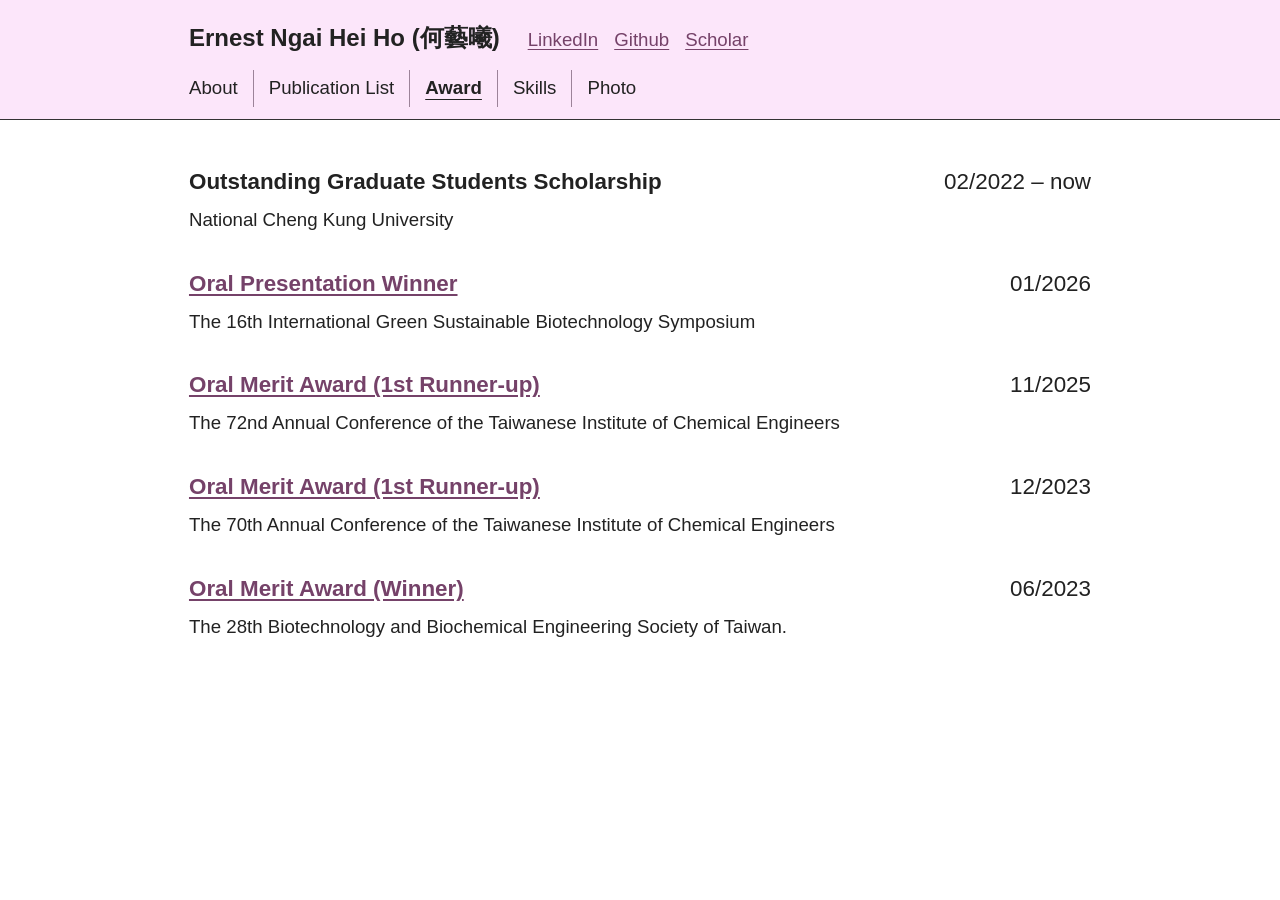
==== award.html @ 91aeed10 "Add Award" ====
<!doctype html>
<html lang="en">
<head>
<meta charset="utf-8">
<meta name="viewport" content="width=device-width, initial-scale=1">
<meta name="description" content="Ernest Ngai Hei Ho — machine learning scientist in biomolecule design. Award.">
<title>Award | Ernest Ngai Hei Ho</title>
<link rel="stylesheet" href="css/style.css">
<link rel="stylesheet" href="css/award.css">
</head>
<body>
<a class="skip-link" href="#main">Skip to content</a>
<header class="site-header"><div class="header-inner"><div class="header-identity"><h1 class="site-name">Ernest Ngai Hei Ho (何藝曦)</h1><div class="external-links" role="group" aria-label="External profiles">
<a href="https://www.linkedin.com/in/ernest-ho-746026120/" target="_blank" rel="noopener noreferrer">LinkedIn</a>
<a href="https://github.com/Ernest-NH-Ho/" target="_blank" rel="noopener noreferrer">Github</a>
<a href="https://scholar.google.com.tw/citations?user=EbIeGaUAAAAJ&amp;hl=en&amp;oi=ao" target="_blank" rel="noopener noreferrer">Scholar</a>
</div></div><nav aria-label="Main navigation"><a href="index.html">About</a>
<a href="publications.html">Publication List</a>
<a href="award.html" aria-current="page">Award</a>
<a href="skills.html">Skills</a>
<a href="photo.html">Photo</a>
</nav></div></header>
<main id="main">
<ul class="award-list">
<li><div class="award-heading"><strong>Outstanding Graduate Students Scholarship</strong><span class="award-date">02/2022 – now</span></div><p>National Cheng Kung University</p></li>
<li><div class="award-heading"><a href="https://drive.google.com/file/d/1bCA29cB_gaGEhH02ZJ3Ye8AzTfJ11VdG/view?usp=sharing" target="_blank" rel="noopener noreferrer"><strong>Oral Presentation Winner</strong></a><span class="award-date">01/2026</span></div><p>The 16th International Green Sustainable Biotechnology Symposium</p></li>
<li><div class="award-heading"><a href="https://drive.google.com/file/d/1LtyirwztVK36ZoPdn1Rgz8sWj6Cqntl6/view?usp=drive_link" target="_blank" rel="noopener noreferrer"><strong>Oral Merit Award (1st Runner-up)</strong></a><span class="award-date">11/2025</span></div><p>The 72nd Annual Conference of the Taiwanese Institute of Chemical Engineers</p></li>
<li><div class="award-heading"><a href="https://drive.google.com/file/d/1IpqD6T3m9EaGF5lKZNvx3bYagH_LjBEt/view?usp=drive_link" target="_blank" rel="noopener noreferrer"><strong>Oral Merit Award (1st Runner-up)</strong></a><span class="award-date">12/2023</span></div><p>The 70th Annual Conference of the Taiwanese Institute of Chemical Engineers</p></li>
<li><div class="award-heading"><a href="https://drive.google.com/file/d/1euG0MSFWhToD3etixWozOTUOMNnIdbzH/view?usp=drive_link" target="_blank" rel="noopener noreferrer"><strong>Oral Merit Award (Winner)</strong></a><span class="award-date">06/2023</span></div><p>The 28th Biotechnology and Biochemical Engineering Society of Taiwan.</p></li>
</ul></main>
</body>
</html>
---- css/style.css ----
* { box-sizing: border-box; }
html { color-scheme: light; }
body { margin: 0; background: #fff; color: #222; font-family: Arial, sans-serif; font-size: 14pt; line-height: 1.65; }
.site-header { position: sticky; top: 0; z-index: 10; background: #FCE6FA; border-bottom: 1px solid #333; }
.header-inner, main { width: calc(100% - 10cm); max-width: 1100px; margin-inline: auto; }
.header-inner { min-height: 100px; display: flex; flex-direction: column; align-items: flex-start; justify-content: flex-end; padding-top: 20px; }
.header-identity { display: flex; align-items: baseline; flex-wrap: wrap; gap: 8px 28px; margin-bottom: 14px; }
.site-name { margin: 0; }
.external-links { display: flex; flex-wrap: wrap; gap: 16px; font-size: 14pt; }
.external-links a { white-space: nowrap; }
nav { display: flex; align-items: center; gap: 0; flex-wrap: wrap; padding-bottom: 12px; }
nav a { color: #222; text-decoration: none; padding: 3px 15px; white-space: nowrap; }
nav a:first-child { padding-left: 0; }
nav a + a { border-left: 1px solid #9c8399; }
nav a[aria-current="page"] { font-weight: bold; text-decoration: underline; text-underline-offset: 5px; }
a { color: #754269; text-underline-offset: 3px; overflow-wrap: anywhere; }
a:hover { color: #3d1735; text-decoration: underline; }
a:focus-visible { outline: 2px solid #754269; outline-offset: 5px; }
.skip-link { position: fixed; top: -100px; left: 12px; background: white; padding: 8px; z-index: 20; }
.skip-link:focus { top: 8px; }
main { padding-block: 44px 70px; }
h1, h2 { font-size: 18pt; font-weight: bold; line-height: 1.5; margin: 0 0 18px; }
p { margin: 0 0 20px; }
@media (max-width: 1000px) { .header-inner, main { width: calc(100% - 64px); } }
@media (max-width: 600px) { .header-inner, main { width: calc(100% - 32px); } .header-inner { min-height: 80px; } nav { padding-bottom: 10px; } nav a { padding-inline: 9px; font-size: 11pt; } main { padding-top: 28px; } .profile { grid-template-columns: 1fr; gap: 22px; } .portrait { max-width: 180px; } .profile-info { padding: 0; } }
---- css/award.css ----
.award-list { list-style: none; margin: 0; padding: 0; }
.award-list li { margin-bottom: 30px; }
.award-heading { font-size: 1.2em; display: flex; justify-content: space-between; align-items: baseline; gap: 8px 28px; }
.award-date { font-size: 1em; flex-shrink: 0; white-space: nowrap; }
.award-list p { margin: 4px 0 0; }
@media (max-width: 600px) {
  .award-heading { flex-direction: column; gap: 4px; }
}
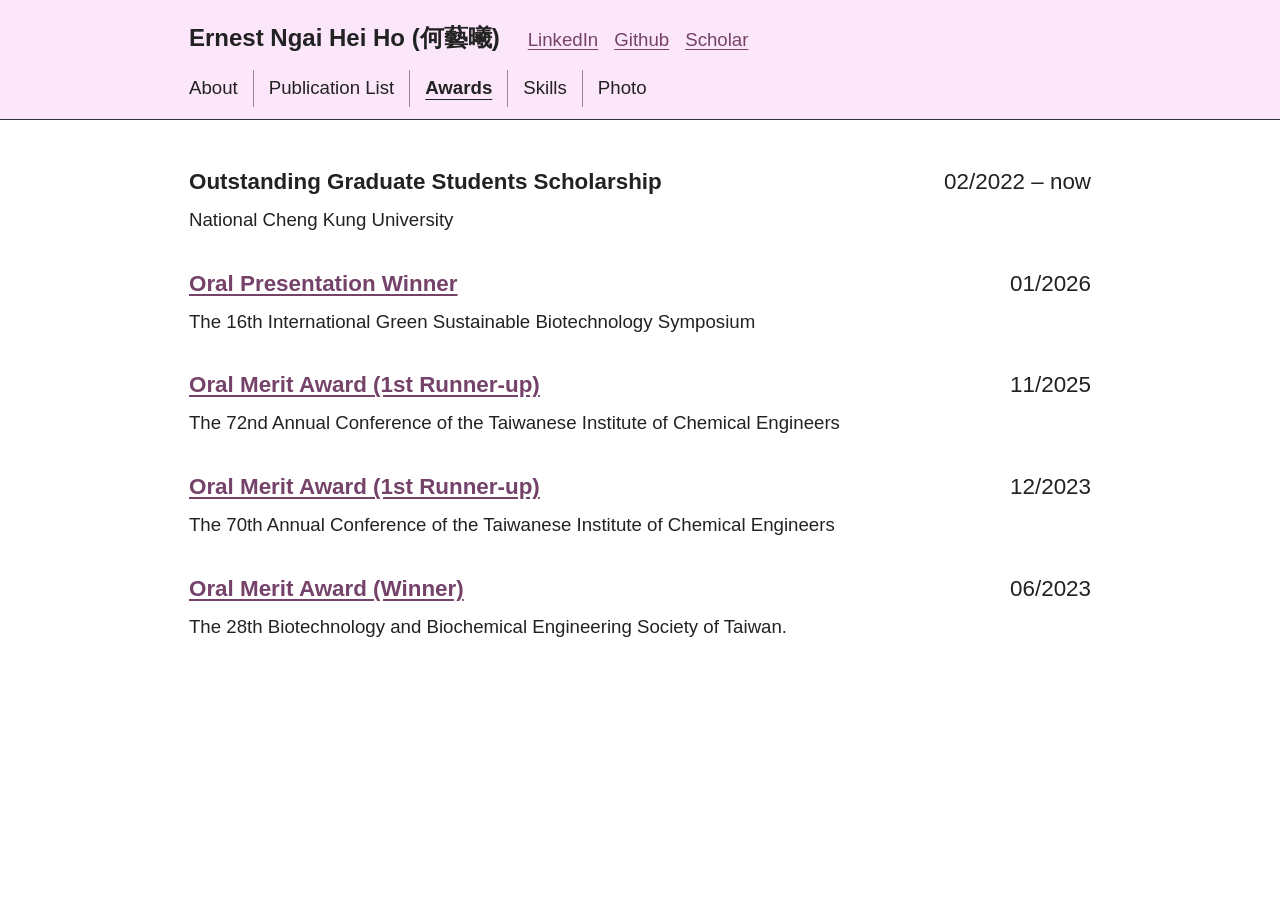
==== commit 8114ee8b: "Award 2 Awards" ====
--- a/award.html
+++ b/award.html
@@ -16,7 +16,7 @@
 <a href="https://scholar.google.com.tw/citations?user=EbIeGaUAAAAJ&amp;hl=en&amp;oi=ao" target="_blank" rel="noopener noreferrer">Scholar</a>
 </div></div><nav aria-label="Main navigation"><a href="index.html">About</a>
 <a href="publications.html">Publication List</a>
-<a href="award.html" aria-current="page">Award</a>
+<a href="award.html" aria-current="page">Awards</a>
 <a href="skills.html">Skills</a>
 <a href="photo.html">Photo</a>
 </nav></div></header>
